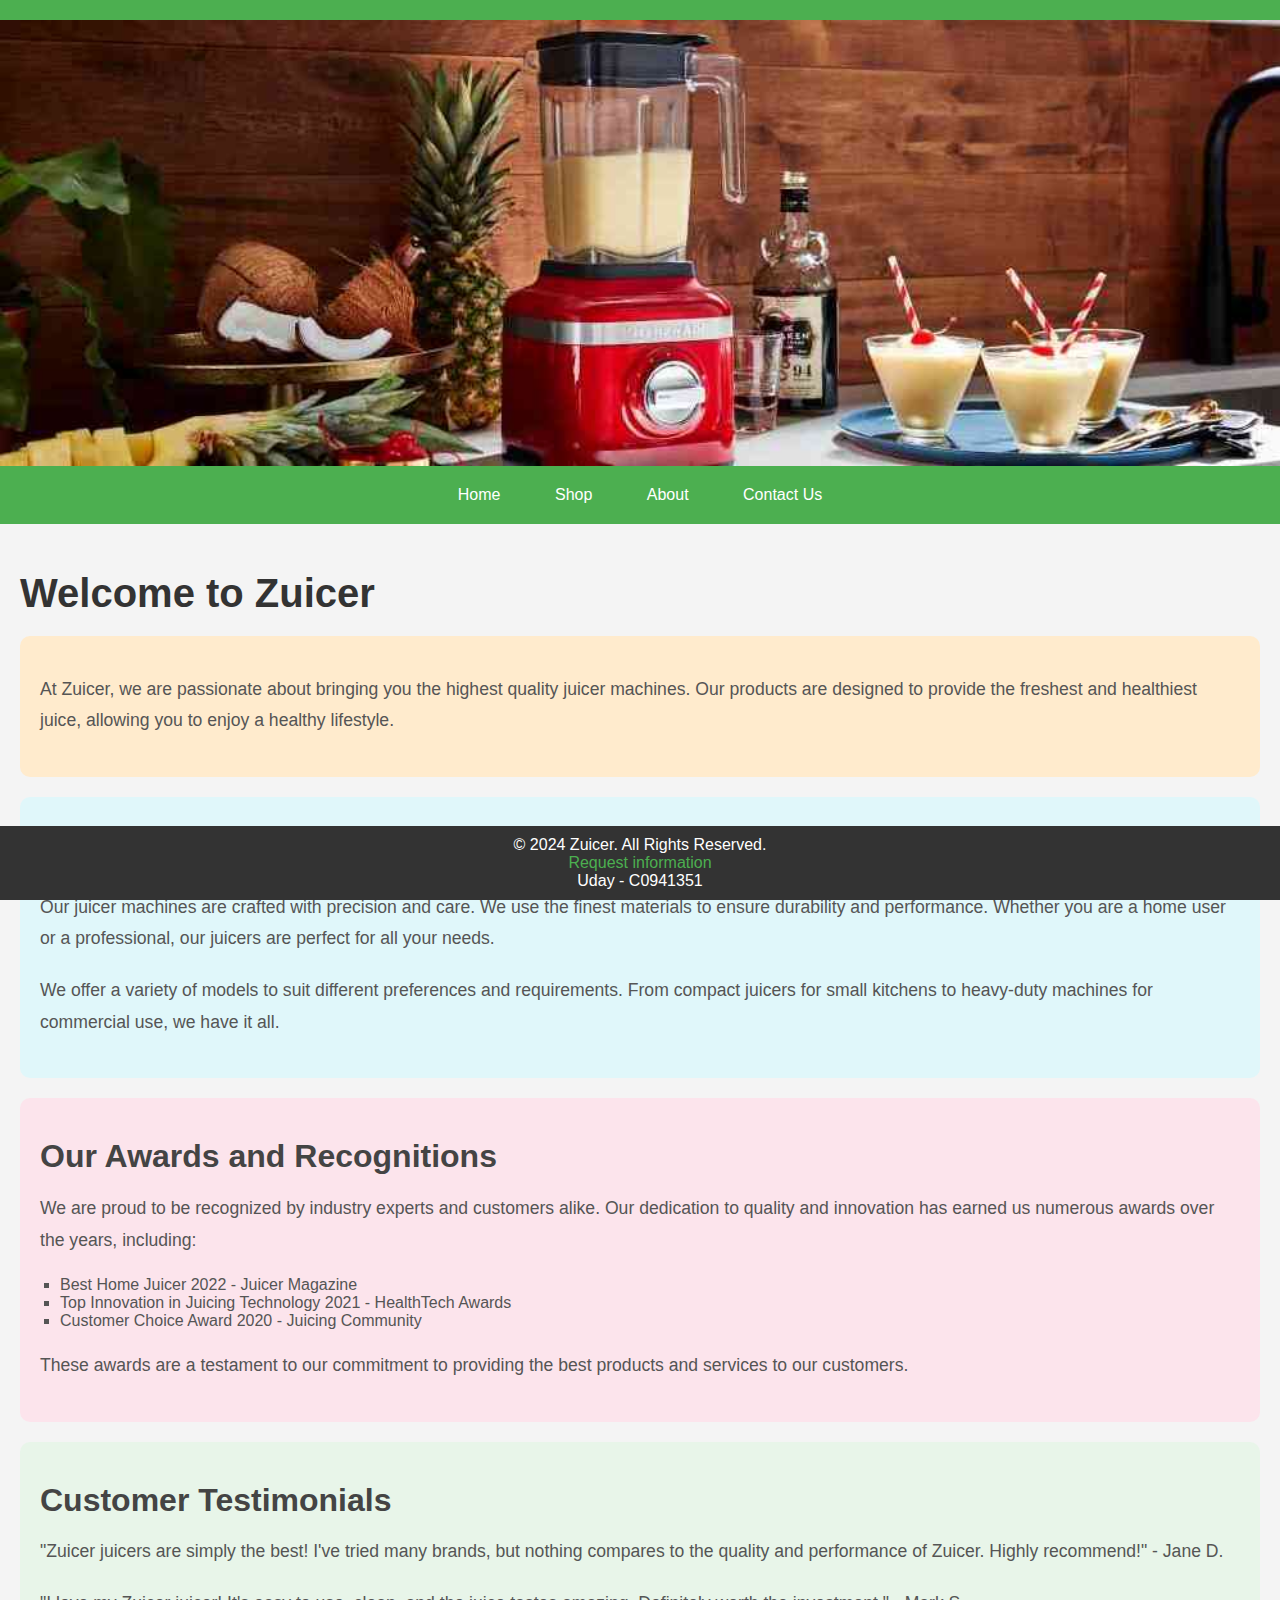
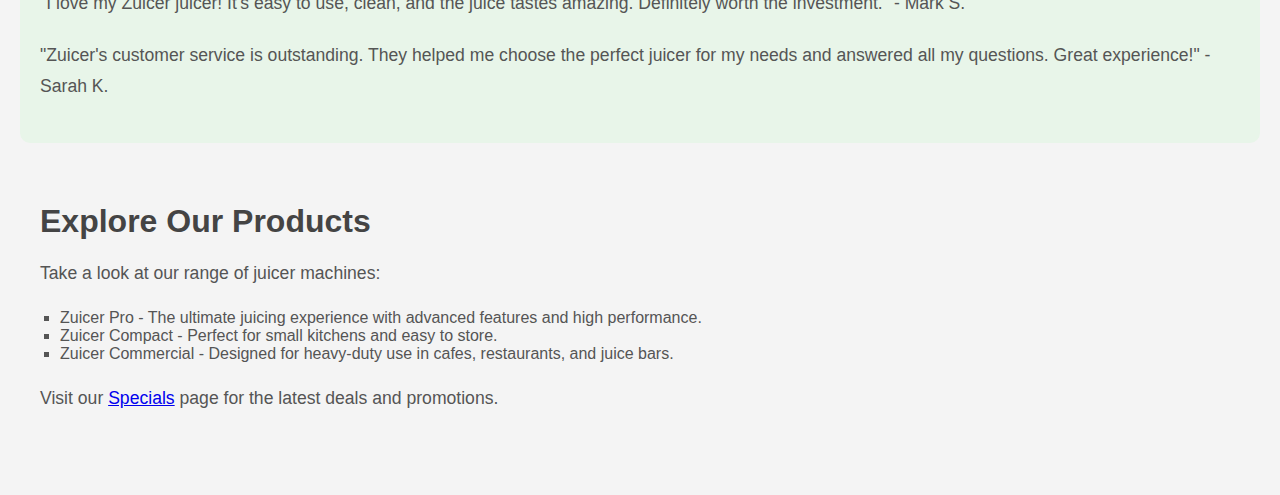
==== index.html @ 87286948 "Force Commit" ====
<!DOCTYPE html>
<html lang="en">

<head>
    <meta charset="UTF-8">
    <meta name="viewport" content="width=device-width, initial-scale=1.0">
    <title>Zuicer - Home</title>
    <link rel="stylesheet" href="css/styles.css">
</head>

<body>
    <header>
        <img src="./static/banner.jpg" alt="Zuicer Banner" id="banner">
        <nav>
            <a href="index.html">Home</a>
            <a href="shop.html">Shop</a>
            <a href="about.html">About</a>
            <a href="contact.html">Contact Us</a>
        </nav>
    </header>
    <main>
        <h1>Welcome to Zuicer</h1>
        <section>
            <p>At Zuicer, we are passionate about bringing you the highest quality juicer machines. Our products are
                designed to provide the freshest and healthiest juice, allowing you to enjoy a healthy lifestyle.</p>
        </section>
        <section>
            <h2>Why Choose Zuicer?</h2>
            <p>Our juicer machines are crafted with precision and care. We use the finest materials to ensure durability
                and performance. Whether you are a home user or a professional, our juicers are perfect for all your
                needs.</p>
            <p>We offer a variety of models to suit different preferences and requirements. From compact juicers for
                small kitchens to heavy-duty machines for commercial use, we have it all.</p>
        </section>
        <section>
            <h2>Our Awards and Recognitions</h2>
            <p>We are proud to be recognized by industry experts and customers alike. Our dedication to quality and
                innovation has earned us numerous awards over the years, including:</p>
            <ul>
                <li>Best Home Juicer 2022 - Juicer Magazine</li>
                <li>Top Innovation in Juicing Technology 2021 - HealthTech Awards</li>
                <li>Customer Choice Award 2020 - Juicing Community</li>
            </ul>
            <p>These awards are a testament to our commitment to providing the best products and services to our
                customers.</p>
        </section>
        <section>
            <h2>Customer Testimonials</h2>
            <p>"Zuicer juicers are simply the best! I've tried many brands, but nothing compares to the quality and
                performance of Zuicer. Highly recommend!" - Jane D.</p>
            <p>"I love my Zuicer juicer! It's easy to use, clean, and the juice tastes amazing. Definitely worth the
                investment." - Mark S.</p>
            <p>"Zuicer's customer service is outstanding. They helped me choose the perfect juicer for my needs and
                answered all my questions. Great experience!" - Sarah K.</p>
        </section>
        <section>
            <h2>Explore Our Products</h2>
            <p>Take a look at our range of juicer machines:</p>
            <ul>
                <li>Zuicer Pro - The ultimate juicing experience with advanced features and high performance.</li>
                <li>Zuicer Compact - Perfect for small kitchens and easy to store.</li>
                <li>Zuicer Commercial - Designed for heavy-duty use in cafes, restaurants, and juice bars.</li>
            </ul>
            <p>Visit our <a href="specials.html">Specials</a> page for the latest deals and promotions.</p>
        </section>
    </main>
    <footer>
        &copy; 2024 Zuicer. All Rights Reserved.<br>
        <a href="mailto:info@zuicer.com">Request information</a><br>
        Uday - C0941351
    </footer>
</body>

</html>
---- css/styles.css ----
body {
    font-family: 'Helvetica Neue', sans-serif;
    margin: 0;
    padding: 0;
    background-color: #f4f4f4;
    color: #555;
}

header {
    background-color: #4CAF50;
    color: white;
    text-align: center;
    padding: 20px 0;
}

header>img{
    margin-bottom: 1em;
    margin-top: 0;
    padding-top: 0%;
}

@media (max-width: 600px) {
    header>nav{
      display: flex;
      align-items: center;
      flex-direction: column;
    }
  }
  
#banner {
    width: 100%;
    height: auto;
}

nav a {
    color: white;
    text-decoration: none;
    margin: 0 15px;
    padding: 5px 10px;
}

nav a:hover {
    background-color: #45a049;
}

main {
    padding: 20px;
}

h1 {
    color: #333;
    font-size: 2.5em;
    margin-bottom: 20px;
}

h2 {
    color: #444;
    font-size: 2em;
    margin-top: 20px;
    margin-bottom: 10px;
}

p {
    line-height: 1.8;
    font-size: 1.1em;
    margin-bottom: 20px;
}

footer {
    background-color: #333;
    color: white;
    text-align: center;
    padding: 10px 0;
    position: fixed;
    width: 100%;
    bottom: 0;
}

footer a {
    color: #4CAF50;
    text-decoration: none;
}

footer a:hover {
    text-decoration: underline;
}

ul {
    list-style-type: square;
    padding-left: 20px;
    margin-bottom: 20px;
}

section {
    margin-bottom: 20px;
    padding: 20px;
    border-radius: 10px;
}

section:nth-of-type(1) {
    background-color: #ffebcd;
}

section:nth-of-type(2) {
    background-color: #e0f7fa;
}

section:nth-of-type(3) {
    background-color: #fce4ec;
}

section:nth-of-type(4) {
    background-color: #e8f5e9;
}
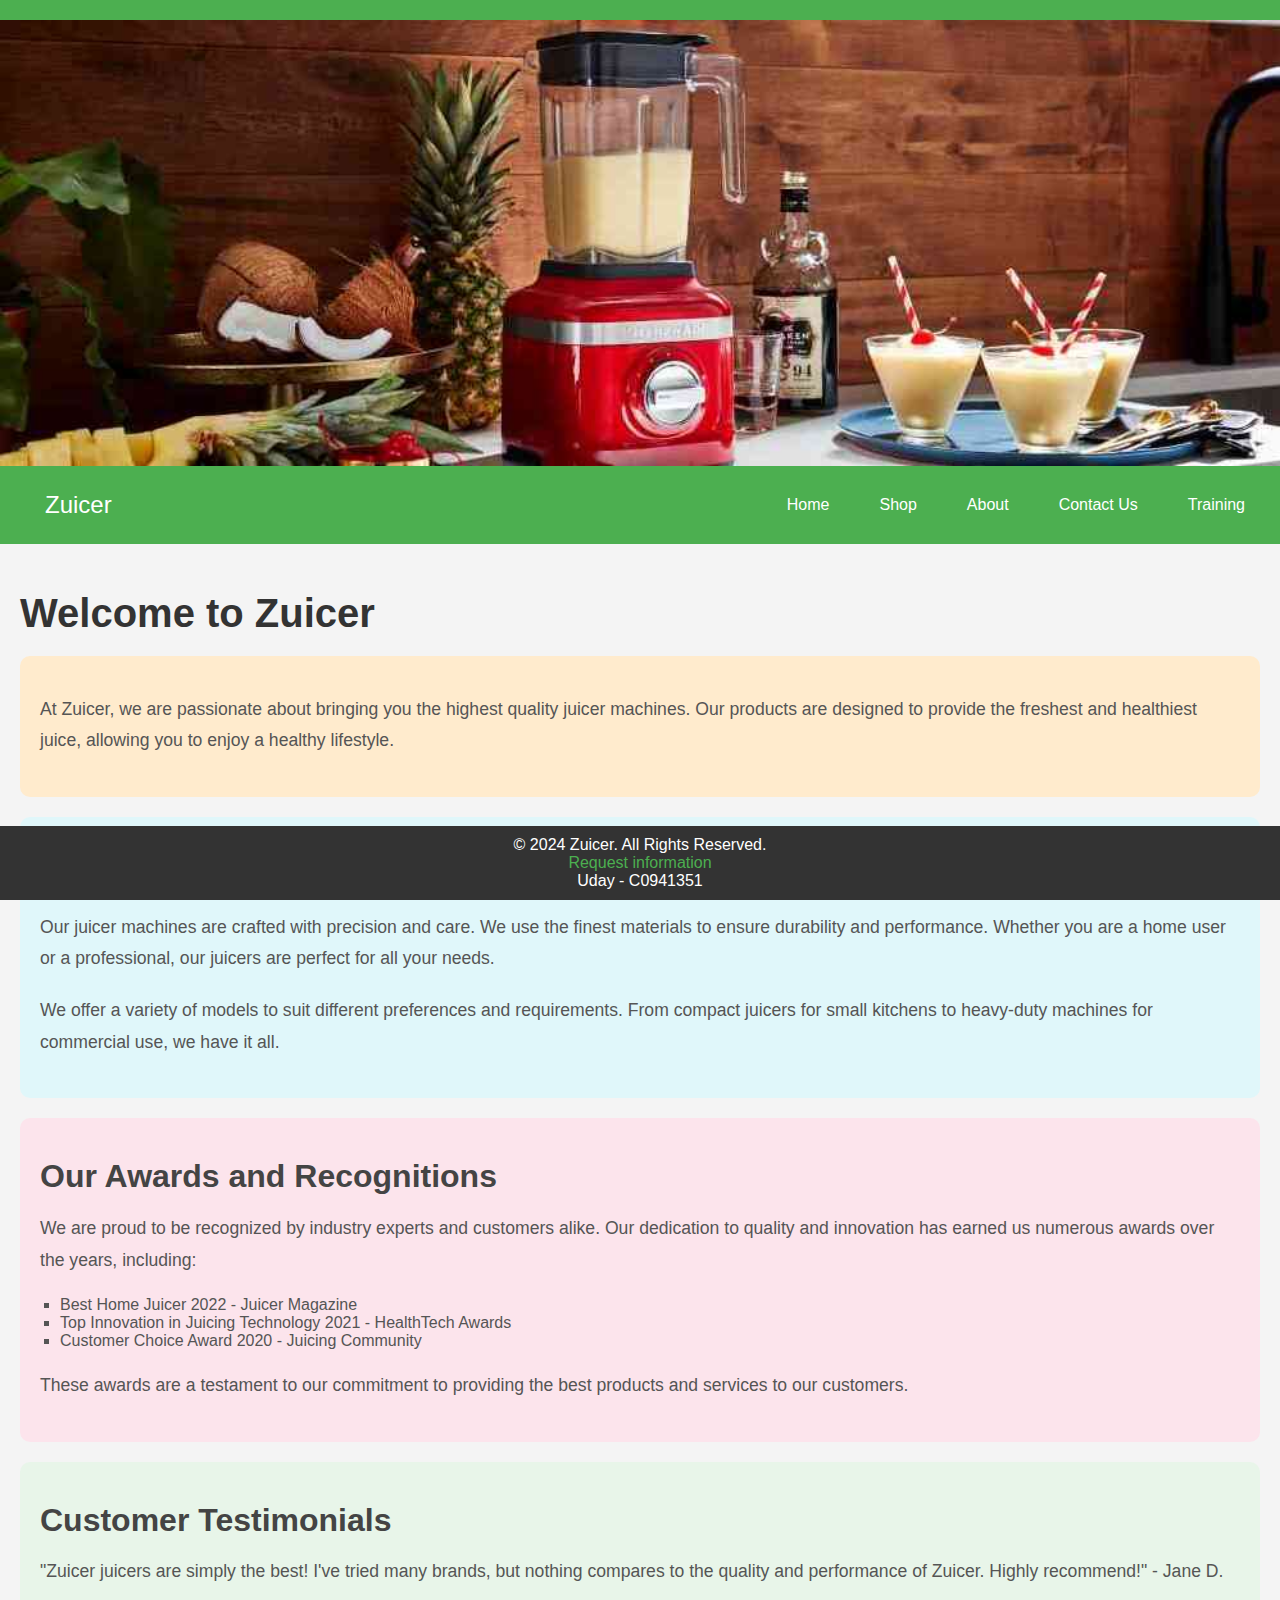
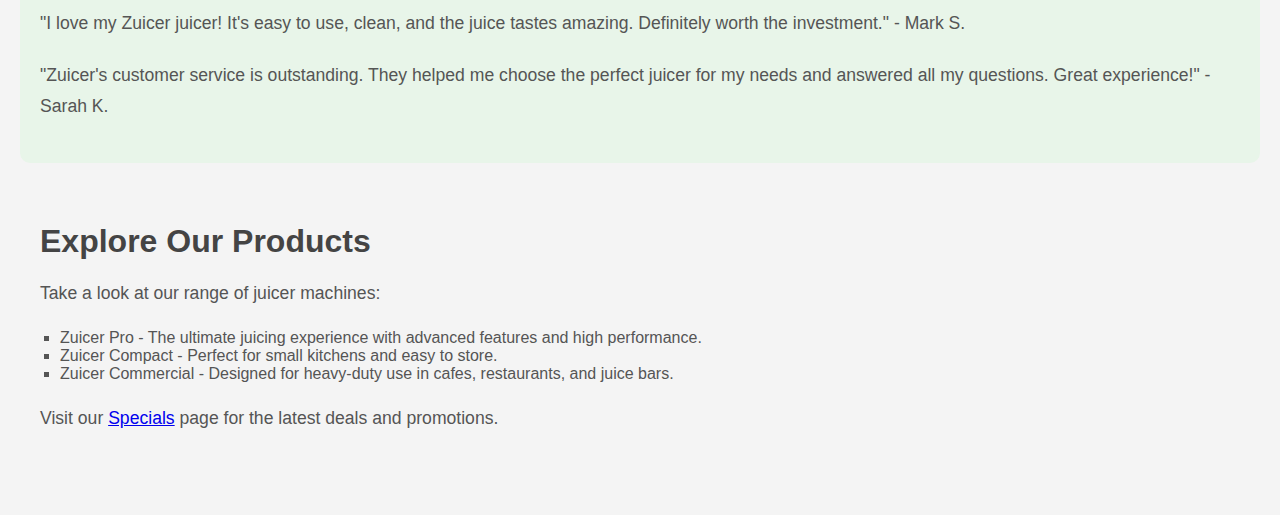
==== commit 544f2c13: "Added new page, table, new styles" ====
--- a/index.html
+++ b/index.html
@@ -6,16 +6,27 @@
     <meta name="viewport" content="width=device-width, initial-scale=1.0">
     <title>Zuicer - Home</title>
     <link rel="stylesheet" href="css/styles.css">
+    <link rel="stylesheet" href="css/nav.css">
+    <script defer src="js/nav.js"></script>
 </head>
 
 <body>
     <header>
         <img src="./static/banner.jpg" alt="Zuicer Banner" id="banner">
         <nav>
-            <a href="index.html">Home</a>
-            <a href="shop.html">Shop</a>
-            <a href="about.html">About</a>
-            <a href="contact.html">Contact Us</a>
+            <div class="nav-container">
+                <a href="index.html" class="brand">Zuicer</a>
+                <button class="nav-toggle" aria-label="toggle navigation">
+                    <span class="hamburger"></span>
+                </button>
+                <ul class="nav-menu">
+                    <li><a href="index.html">Home</a></li>
+                    <li><a href="shop.html">Shop</a></li>
+                    <li><a href="about.html">About</a></li>
+                    <li><a href="contact.html">Contact Us</a></li>
+                    <li><a href="training.html">Training</a></li>
+                </ul>
+            </div>
         </nav>
     </header>
     <main>
--- a/css/styles.css
+++ b/css/styles.css
@@ -13,20 +13,12 @@
     padding: 20px 0;
 }
 
-header>img{
+header>img {
     margin-bottom: 1em;
     margin-top: 0;
     padding-top: 0%;
 }
 
-@media (max-width: 600px) {
-    header>nav{
-      display: flex;
-      align-items: center;
-      flex-direction: column;
-    }
-  }
-  
 #banner {
     width: 100%;
     height: auto;
--- a/css/nav.css
+++ b/css/nav.css
@@ -0,0 +1,122 @@
+header {
+  background-color: #4CAF50;
+  color: white;
+  text-align: center;
+  padding: 20px 0;
+}
+
+.nav-container {
+  display: flex;
+  justify-content: space-between;
+  align-items: center;
+  padding: 0 20px;
+}
+
+.brand {
+  font-size: 1.5em;
+  text-decoration: none;
+  color: white;
+}
+
+.nav-toggle {
+  display: none;
+  flex-direction: column;
+  justify-content: space-around;
+  width: 30px;
+  height: 30px;
+  background: none;
+  border: none;
+  cursor: pointer;
+}
+
+.nav-toggle .hamburger {
+  width: 30px;
+  height: 3px;
+  background-color: white;
+  border-radius: 5px;
+  position: relative;
+}
+
+.nav-toggle .hamburger::before,
+.nav-toggle .hamburger::after {
+  content: '';
+  width: 30px;
+  height: 3px;
+  background-color: white;
+  border-radius: 5px;
+  position: absolute;
+  left: 0;
+  transition: transform 0.3s ease;
+}
+
+.nav-toggle .hamburger::before {
+  transform: translateY(-10px);
+}
+
+.nav-toggle .hamburger::after {
+  transform: translateY(10px);
+}
+
+.nav-menu {
+  display: flex;
+  list-style: none;
+  padding: 0;
+  margin: 0;
+}
+
+.nav-menu li {
+  margin-left: 20px;
+}
+
+.nav-menu a {
+  color: white;
+  text-decoration: none;
+  padding: 10px 0;
+}
+
+.nav-menu a:hover {
+  background-color: #45a049;
+}
+
+/* Mobile styles */
+@media (max-width: 768px) {
+  .nav-toggle {
+      display: flex;
+  }
+
+  .nav-menu {
+      display: none;
+      flex-direction: column;
+      width: 100%;
+      position: absolute;
+      top: 0;
+      left: 0;
+      background-color: #4CAF50;
+      animation: slideDown 0.3s forwards;
+  }
+
+  .nav-menu.active {
+      display: flex;
+  }
+
+  .nav-menu li {
+      margin: 0;
+      text-align: center;
+  }
+
+  .nav-menu a {
+      padding: 10px 0;
+      width: 100%;
+  }
+}
+
+@keyframes slideDown {
+  from {
+      opacity: 0;
+      transform: translateY(-100%);
+  }
+  to {
+      opacity: 1;
+      transform: translateY(0);
+  }
+}